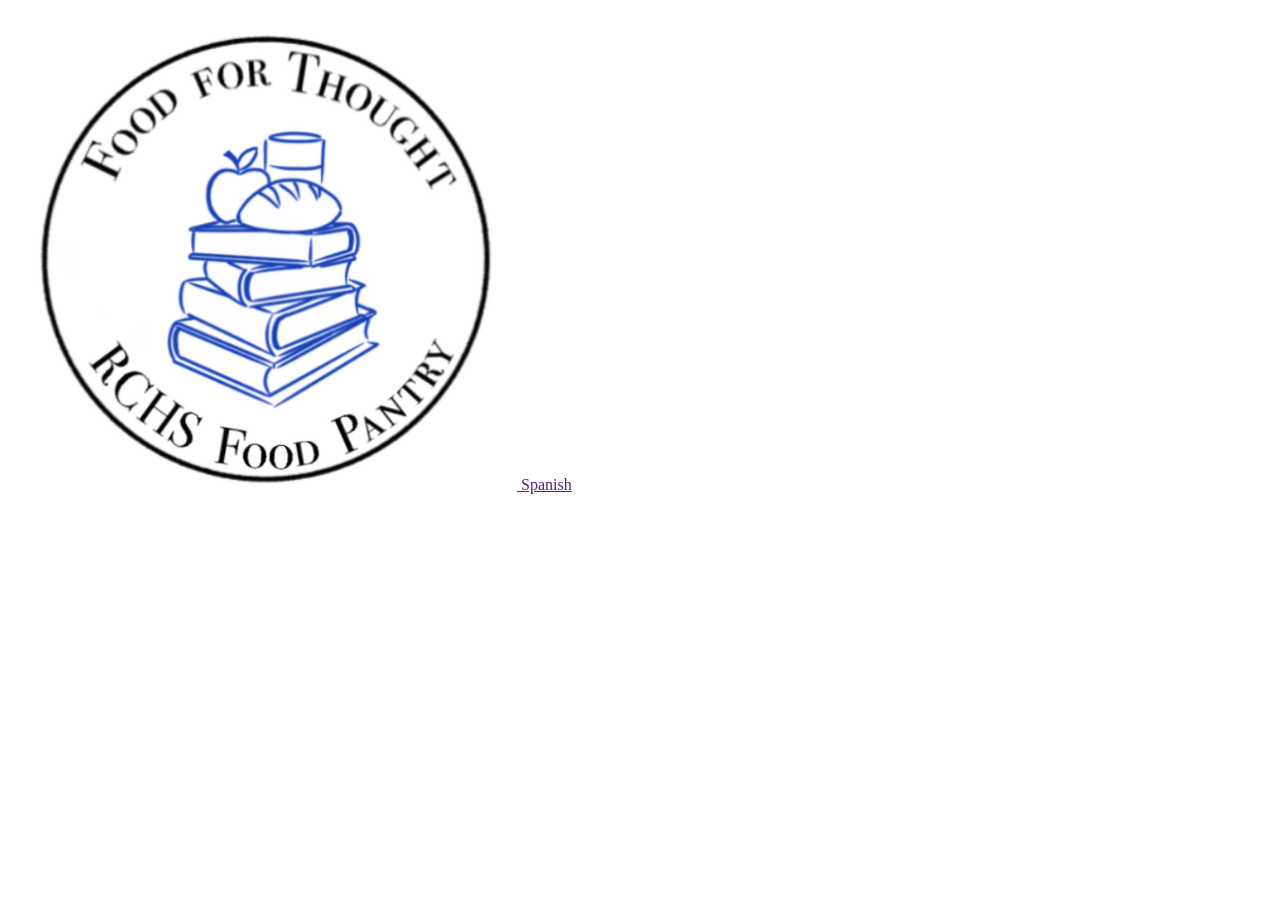
==== index.html @ fc5a00e7 "basic html structure" ====
<!DOCTYPE html>
<html lang="eng"><html>
<head>
    <meta charset="UTF-8">
    <meta name="viewport" content="width=device=width, initial-scale=1.0">
    <title>FFT Site</title>
</head>
<body>
    <div class="top">
        <a href="">
            <img src="LOGO.png" class="logo" alt="Food for Thought Food Pantry">
        </a>
        <a href="" class="text-btn">Spanish</a>
    </div>
    
</body>
</html>
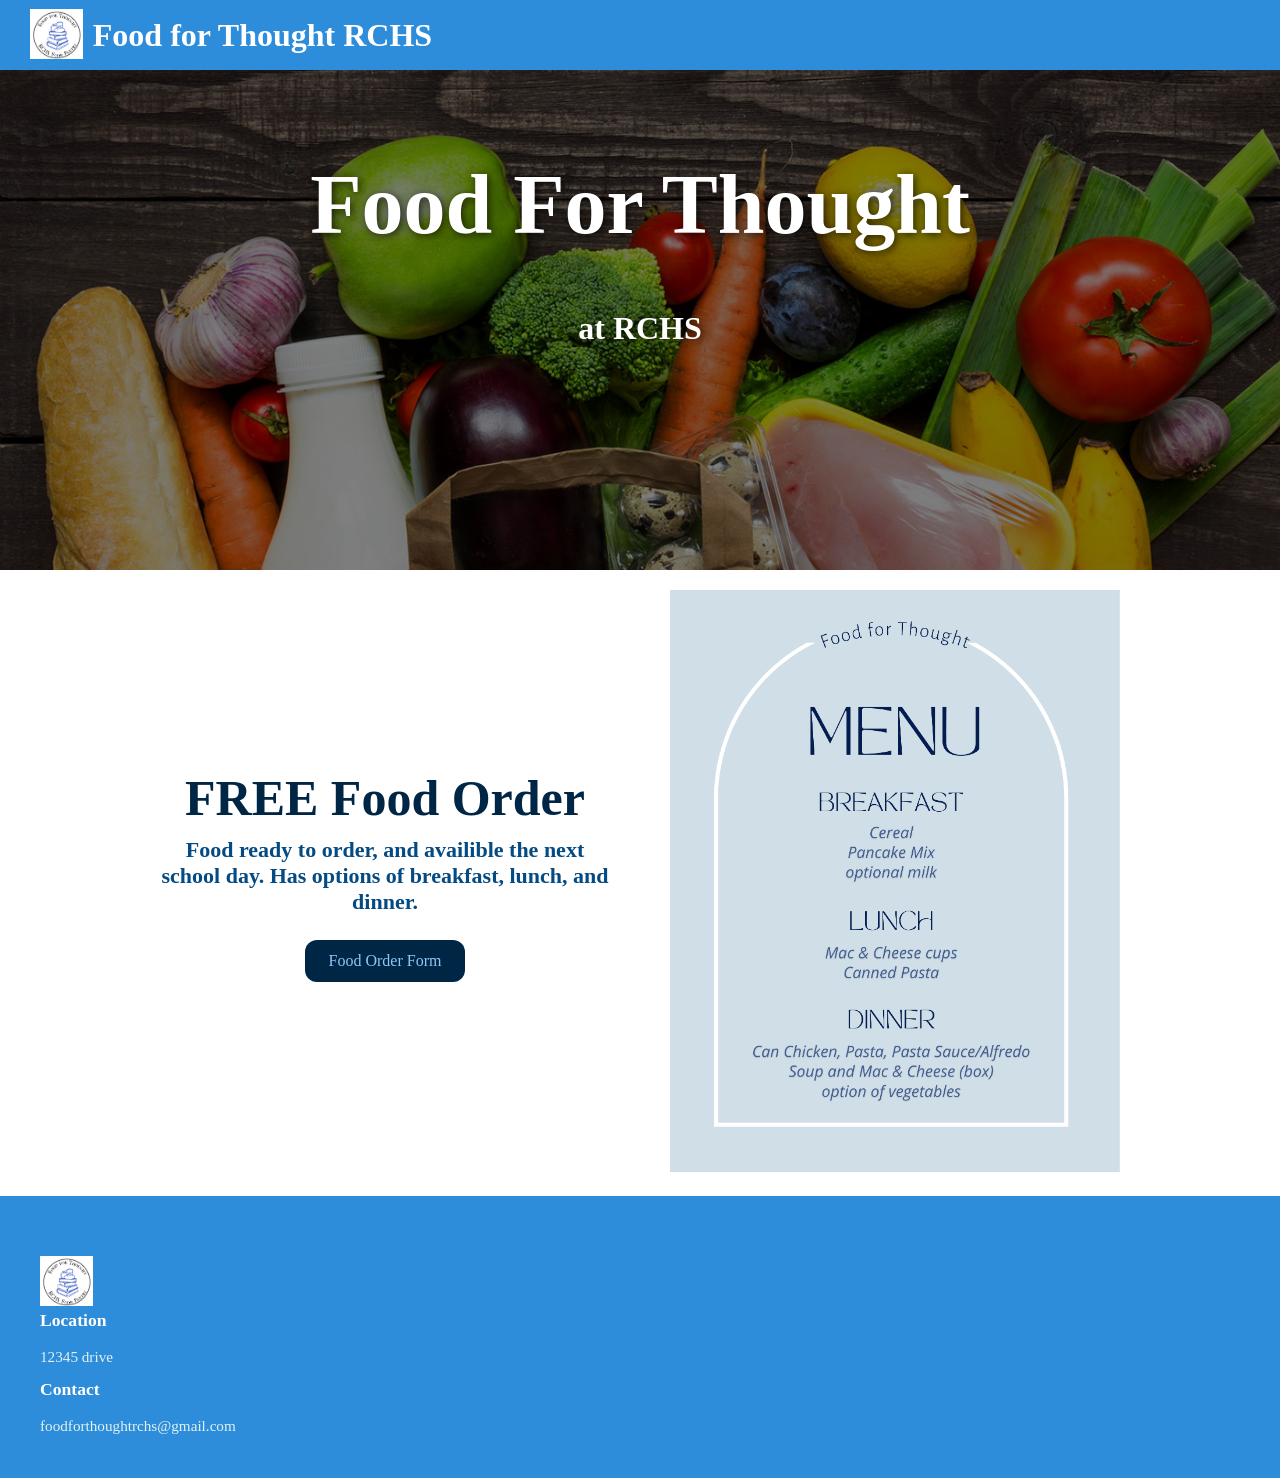
==== commit ad3e18a0: "hero banner and daily menu" ====
--- a/index.html
+++ b/index.html
@@ -1,17 +1,65 @@
 <!DOCTYPE html>
-<html lang="eng"><html>
+<html lang="eng">
 <head>
     <meta charset="UTF-8">
     <meta name="viewport" content="width=device=width, initial-scale=1.0">
     <title>FFT Site</title>
+    <link rel="stylesheet" href="style.css">
 </head>
 <body>
     <div class="top">
-        <a href="">
+        <button type="button" class="img-btn">
             <img src="LOGO.png" class="logo" alt="Food for Thought Food Pantry">
-        </a>
-        <a href="" class="text-btn">Spanish</a>
+        </button>
+        <h1 class="title">Food for Thought RCHS</h1>
     </div>
-    
+        
+    <div class="main content">
+        <div class="topimg">
+            <div class="hero">
+                <div class="overtext">
+                    <h1>Food For Thought</h1>
+                    <h3>at RCHS</h3>
+                </div>
+            </div>
+         </div>
+
+        <div class="scuffcont">
+            <div class="dailyfood">
+                <div class="dailytext box">
+                    <h1>FREE Food Order</h1>
+                    <h3>
+                        Food ready to order, and availible the next school day.
+                        Has options of breakfast, lunch, and dinner. 
+                    </h3>
+                    <a href="https://docs.google.com/forms/d/e/1FAIpQLSfYWMsxaork2UKcwcg6nlSkzKoAOBkLLfc8as68UBx0Hy1kcA/viewform" class="dailybutton">Food Order Form</a>
+                </div>
+                <div class="menu box">
+                    <img src="Menu daily.png" class="dailymenu" alt="Our daily menu, see more on the food order form">
+                </div>
+            </div>
+        </div>
+    </div>
+
+    <footer class="site-footer">
+    <div class="top-row">
+        <div class="footer-col logo-col">
+            <div class="low-logo">
+                <img src="LOGO.png" class="logo" alt="Food for Thought Food Pantry">
+            </div>
+        </div>
+    </div>
+
+    <div class="footer-col">
+        <h3>Location</h3>
+        <p>12345 drive</p>
+    </div>
+
+    <div class="footer-col">
+        <h3>Contact</h3>
+        <p>foodforthoughtrchs@gmail.com</p>
+    </div>
+</footer>
 </body>
+
 </html>
--- a/style.css
+++ b/style.css
@@ -0,0 +1,183 @@
+html, body {
+    margin: 0;
+    padding: 0;
+    height: 100%;
+}
+
+.top {
+    height: 70px;
+    width: 100%;
+    top: 0;
+    background-color: #2e8ddb;
+    display: flex;
+    align-items: center;
+    padding: 10px 30px;
+    box-sizing: border-box;
+    z-index: 100;
+
+}
+
+.img-cnt {
+    display: flex;
+    align-items: center;
+}
+
+.img-btn {
+    background: transparent;
+    border: none;
+    padding: 0;
+    cursor: pointer;
+}
+
+.logo {
+    height: 50px;
+}
+
+
+.title {
+    color: #ffffff;
+    position: relative;
+    left: 10px;
+}
+
+.hero {
+    background-color: rgba(0, 0, 0, 0.5);
+    background-size: cover;
+    background-position: center;
+    height: 500px;
+    margin-top: 0px;
+    width: 100%
+}
+
+.topimg {
+    background-image: url(groceries.jpg);
+    background-size: cover;
+    background-position: center;
+    background-repeat: no-repeat;
+    height: 500px;
+    margin-top: 0px;
+    display: flex;
+    align-items: center;
+    justify-content: center;
+}
+
+.overtext {
+    text-align: center;
+    align-content: 200px;
+    color: white;
+    text-shadow: 2px 2px 8px rgba(0, 0, 0, 0.7);
+    padding: 30px 50px;
+}
+
+.overtext h1 {
+    font-size: 5.25rem;
+}
+
+.overtext h3 {
+    font-size: 2rem;
+}
+
+.scuffcont {
+    display: flex;
+    justify-content: center;
+}
+
+.dailyfood {
+    max-width: 1000px;
+    grid-template-columns: 1fr 1fr;
+    display: grid;
+    grid-gap: 20px
+}
+
+.box{
+    padding: 20px;
+}
+
+.dailytext {
+    display: flex;
+    flex-direction: column;
+    justify-content: center;
+    align-items: center;
+    gap: 10px;
+}
+
+.dailytext h1 {
+    text-align: center;
+    font-size: 50px;
+    color: #002646;
+    margin: 0;
+}
+
+.dailytext h3 {
+    text-align: center;
+    font-size: 22px;
+    color: #044a83;
+    margin: 0;
+}
+
+.dailybutton{
+    display: inline-block;
+    margin: 15px;
+    text-decoration: none;
+    cursor: pointer;
+    padding: 12px 24px;
+    text-align: center;
+    background-color: #002646;
+    color: #8cc7f7;
+    font-size: 16px;
+    border-radius: 12px;
+    transition: background-color 0.2s ease;
+}
+
+.dailybutton:hover {
+    background-color: #00182c;
+}
+
+.dailymenu {
+    width: 100%;
+}
+
+
+.site-footer {
+    background-color: #2e8ddb;
+    color: #ffffff;
+    padding: 60px 40px 30px 40px;
+}
+
+.footer-row {
+    max-width: 1200px;
+    margin: 0 auto;
+    display: flex;
+    flex-wrap: wrap;
+    gap: 40px;
+}
+
+.footer-col h3 {
+    font-size: 1.1rem;
+    font-weight: bold;
+    margin-top: 0;
+    margin-bottom: 15px;
+}
+
+.footer-col p {
+    font-size: 0.95rem;
+    line-height: 1.5;
+    margin: 0 0 10px 0;
+    color: #e0f2f1;
+}
+
+.footer-col {
+    flex: 2;
+    min-width: 250px;
+}
+
+
+body {
+    display: flex;
+    flex-direction: column;
+    min-height: 100vh;
+}
+
+.main-content {
+    flex: 1;
+}
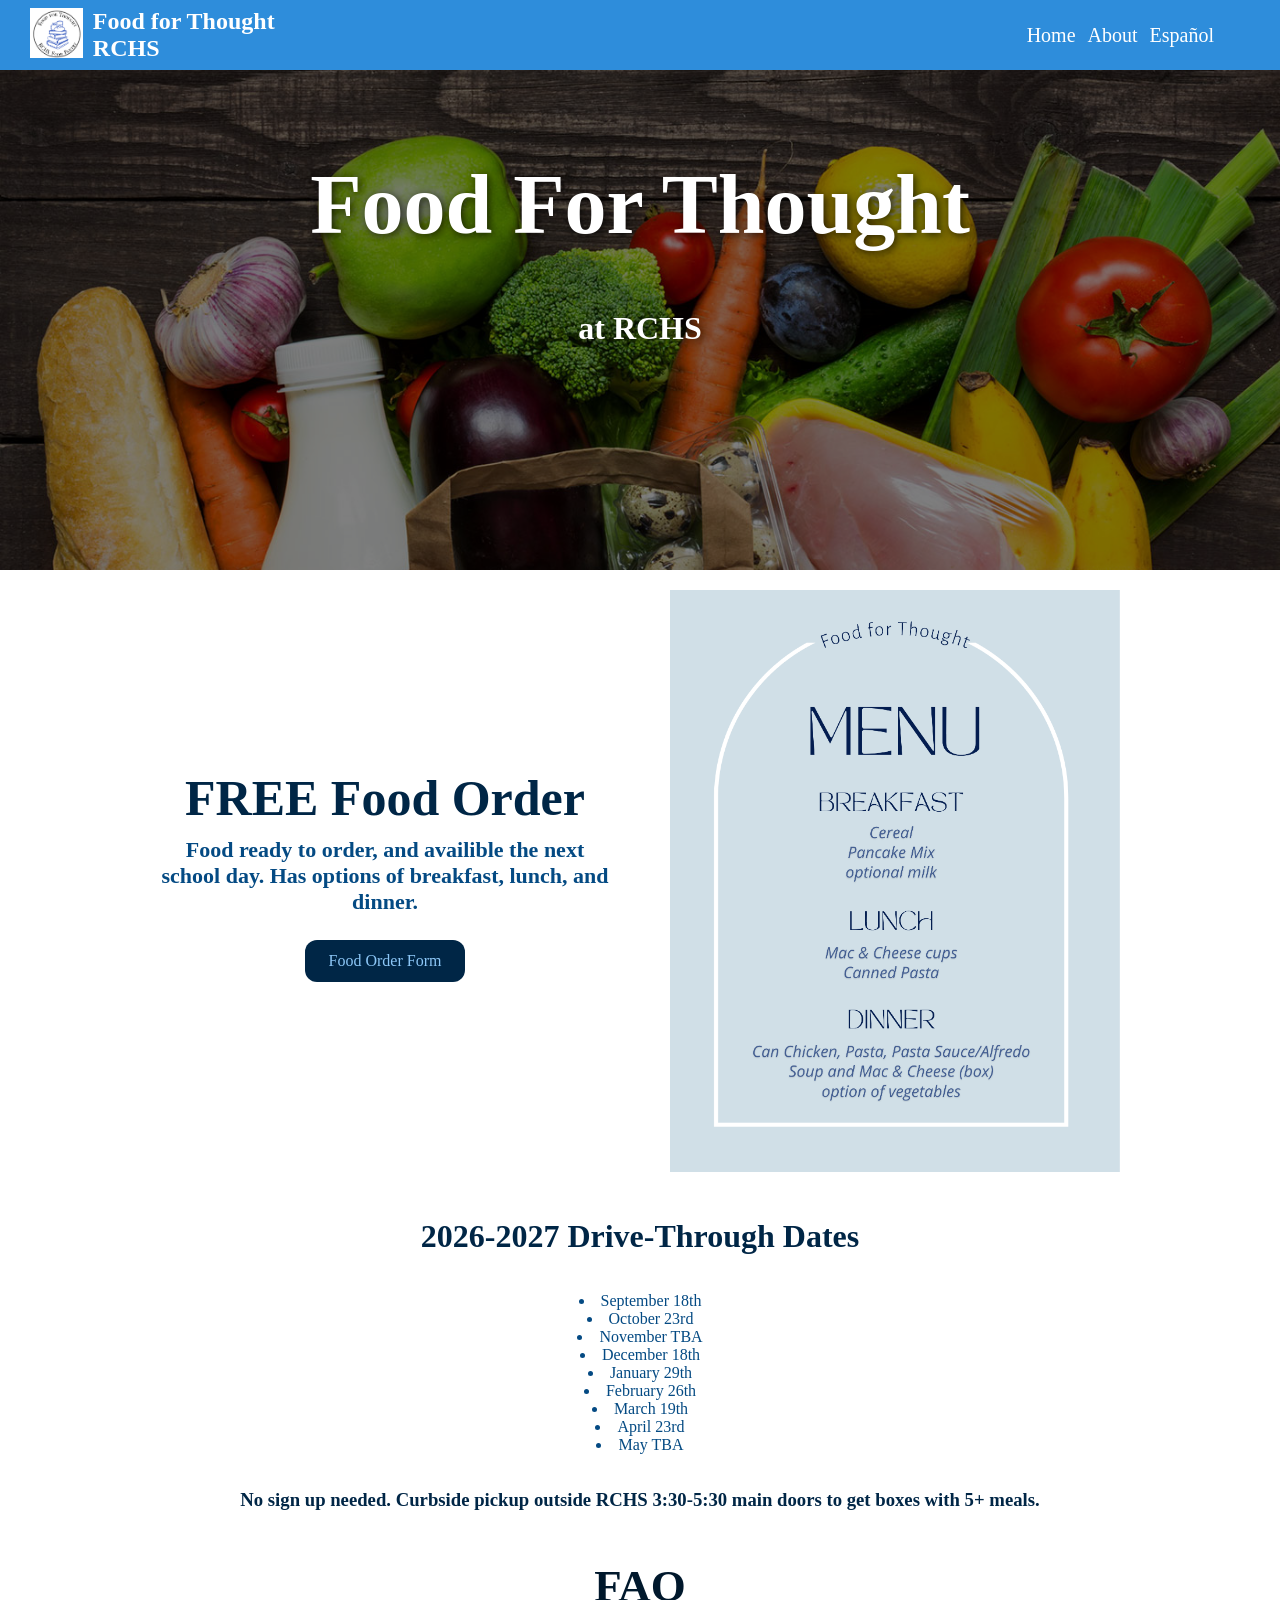
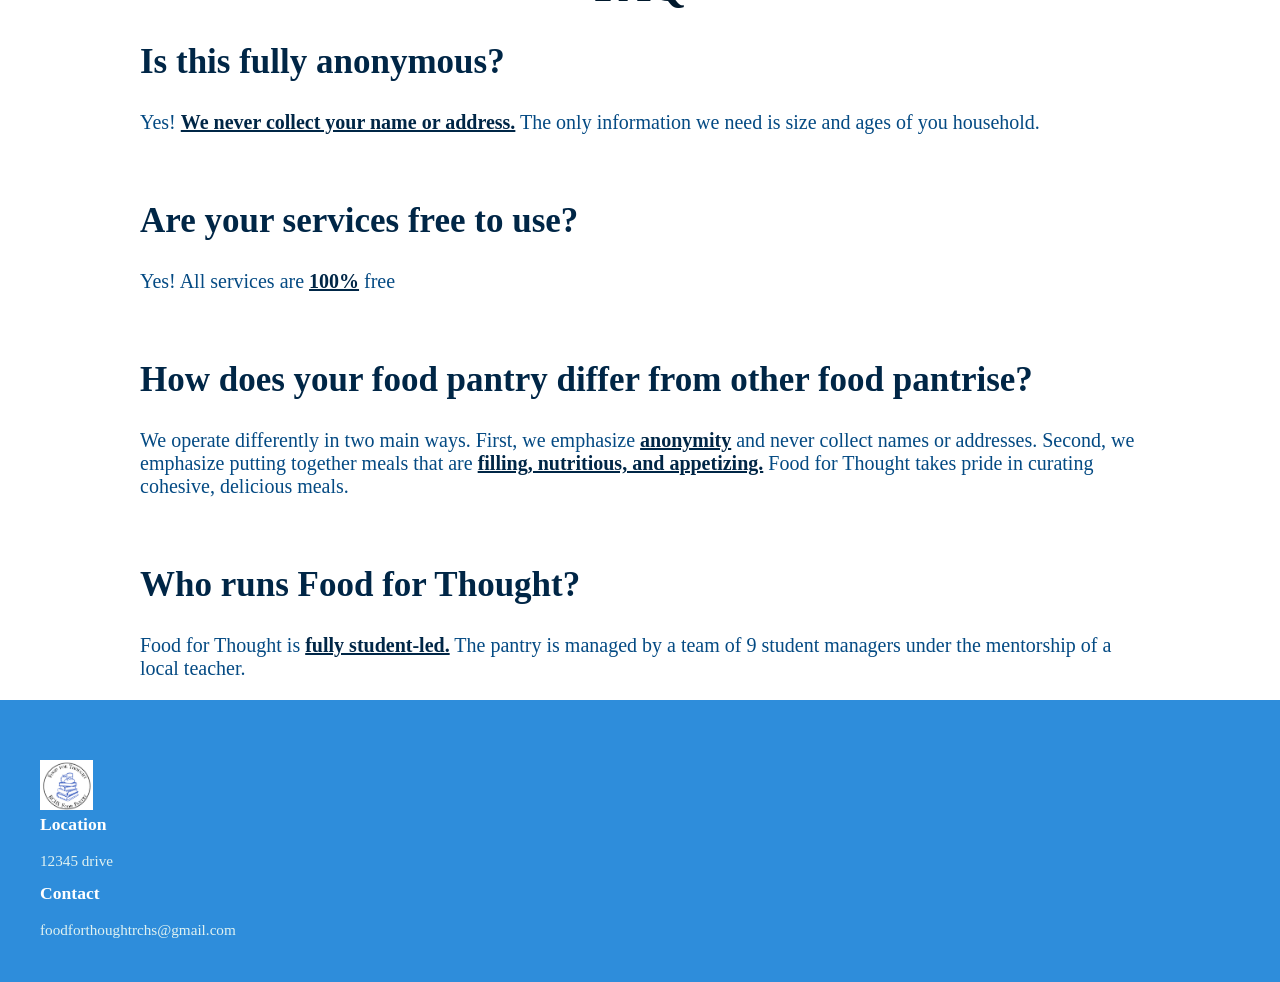
==== commit 05d59fa9: "fixnames" ====
--- a/index.html
+++ b/index.html
@@ -8,10 +8,21 @@
 </head>
 <body>
     <div class="top">
-        <button type="button" class="img-btn">
+        <a href="index.html">
             <img src="LOGO.png" class="logo" alt="Food for Thought Food Pantry">
-        </button>
-        <h1 class="title">Food for Thought RCHS</h1>
+        </a>
+        <h2 class="title">Food for Thought RCHS</h2>
+        <div class="sidebuttons">
+            <button type="button" class="topbtn">
+                <a href="index.html" class="ref">Home</a>
+            </button>
+            <button type="button" class="topbtn">
+                <a href="about.html" class="ref">About</a>
+           </button>
+           <button type="button" class="topbtn">
+                <a href="spanish.html" class="ref">Español</a>
+           </button>
+        </div>
     </div>
         
     <div class="main content">
@@ -32,12 +43,56 @@
                         Food ready to order, and availible the next school day.
                         Has options of breakfast, lunch, and dinner. 
                     </h3>
-                    <a href="https://docs.google.com/forms/d/e/1FAIpQLSfYWMsxaork2UKcwcg6nlSkzKoAOBkLLfc8as68UBx0Hy1kcA/viewform" class="dailybutton">Food Order Form</a>
+                    <a href="form goes here" class="dailybutton">Food Order Form</a>
                 </div>
                 <div class="menu box">
                     <img src="Menu daily.png" class="dailymenu" alt="Our daily menu, see more on the food order form">
                 </div>
             </div>
+        </div>
+
+        <div class="drives">
+            <h1>2026-2027 Drive-Through Dates</h1>
+            <ul>
+                <li>September 18th</li>
+                <li>October 23rd</li>
+                <li>November TBA</li>
+                <li>December 18th</li>
+                <li>January 29th</li>
+                <li>February 26th</li>
+                <li>March 19th</li>
+                <li>April 23rd</li>
+                <li>May TBA</li>
+            </ul>
+            <h3>
+                No sign up needed. Curbside pickup outside RCHS 3:30-5:30 main doors
+                to get boxes with 5+ meals. 
+            </h3>
+        </div>
+    </div>
+
+    <div class="faq">
+        <div class="faqtext">
+            <h1>FAQ</h1>
+            <h2>Is this fully anonymous?</h2>
+            <p>Yes! <span class="faqemph">We never collect your name or address.</span> The only information we need is size and ages of you household.</p>
+            <br>
+            <h2>Are your services free to use?</h2>
+            <p>Yes! All services are <span class="faqemph">100%</span> free</p>
+            <br>
+            <h2>How does your food pantry differ from other food pantrise?</h2>
+            <p>
+                We operate differently in two main ways.
+                First, we emphasize <span class="faqemph">anonymity</span> and never collect names or addresses. 
+                Second, we emphasize putting together meals that are <span class="faqemph">filling, nutritious, and appetizing.</span>
+                Food for Thought takes pride in curating cohesive, delicious meals. 
+            </p>
+            <br>
+            <h2>Who runs Food for Thought?</h2>
+            <p>
+                Food for Thought is <span class="faqemph">fully student-led.</span> The pantry is managed by
+                a team of 9 student managers under the mentorship of a local teacher. 
+            </p>
         </div>
     </div>
 
@@ -60,6 +115,9 @@
         <p>foodforthoughtrchs@gmail.com</p>
     </div>
 </footer>
+
+<script href="app.js"></script>
+
 </body>
 
 </html>
--- a/style.css
+++ b/style.css
@@ -15,6 +15,37 @@
     box-sizing: border-box;
     z-index: 100;
 
+}
+
+.sidebuttons {
+    display: flex;
+    justify-content: flex-end;
+    height: 70px;
+    width: 100%;
+    top: 0;
+    z-index: 100;
+    padding: 10px 30px;
+    align-items: center;
+}
+
+.topbtn {
+    appearance: none;
+    -webkit-appearance: none;
+    border: none;
+    background: transparent;
+    color:#ffffff;
+    cursor: pointer;
+    font-family: inherit;
+    font-size: 20px;
+}
+
+.ref {
+    text-decoration: none;
+    color: white;
+}
+
+.topbtn:hover{
+    text-decoration: underline;
 }
 
 .img-cnt {
@@ -137,6 +168,22 @@
     width: 100%;
 }
 
+.drives {
+    display: flex;
+    flex-direction: column;
+    justify-content: center;
+    text-align: center;
+    color:#002646;
+}
+
+ul {
+    list-style-position: inside;
+    text-align: center;
+    padding-left: 0;
+    color:#044a83;
+}
+
+
 
 .site-footer {
     background-color: #2e8ddb;
@@ -180,4 +227,80 @@
 
 .main-content {
     flex: 1;
+}
+
+.missiontop {
+    display: grid;
+    grid-template-columns: .75fr 1.25fr;
+    gap: 20px;
+    max-width: 1000px;
+}
+
+.missiontop h1 {
+    color:#00182c;
+    margin: 50px 30px;
+    font-size: 50px;
+}
+
+.missiontop h3 {
+    margin: 60px 30px;
+    color:#044a83;
+    font-size: 25px;
+}
+
+.alltext {
+    display: flex;
+    justify-content: center;
+    flex-direction: column;
+    align-items: center;
+
+}
+
+.textabout {
+    max-width: 1000px;
+}
+
+.textabout h1 {
+    text-align: center;
+    color:#00182c;
+    font-size: 40px;
+}
+
+.textabout h3 {
+    margin: 15px 15px;
+    color:#002646;
+    font-size: 25px;
+    line-height: 1.5;  
+}
+
+.faqtext {
+    max-width: 1000px;
+    margin: auto 20px auto 20px;
+}
+
+.faq {
+    display: flex;
+    justify-content: center;
+}
+
+.faqtext h1 {
+    text-align: center;
+    color: #00182c;
+    font-size: 45px;
+}
+
+.faqtext h2 {
+    color:#002646;
+    font-size: 35px;
+}
+
+.faqtext p {
+    color:#044a83;
+    font-size: 20px;
+}
+
+.faqemph {
+    font-weight: bold;
+    color: #002646;
+    text-decoration: underline;
 }
